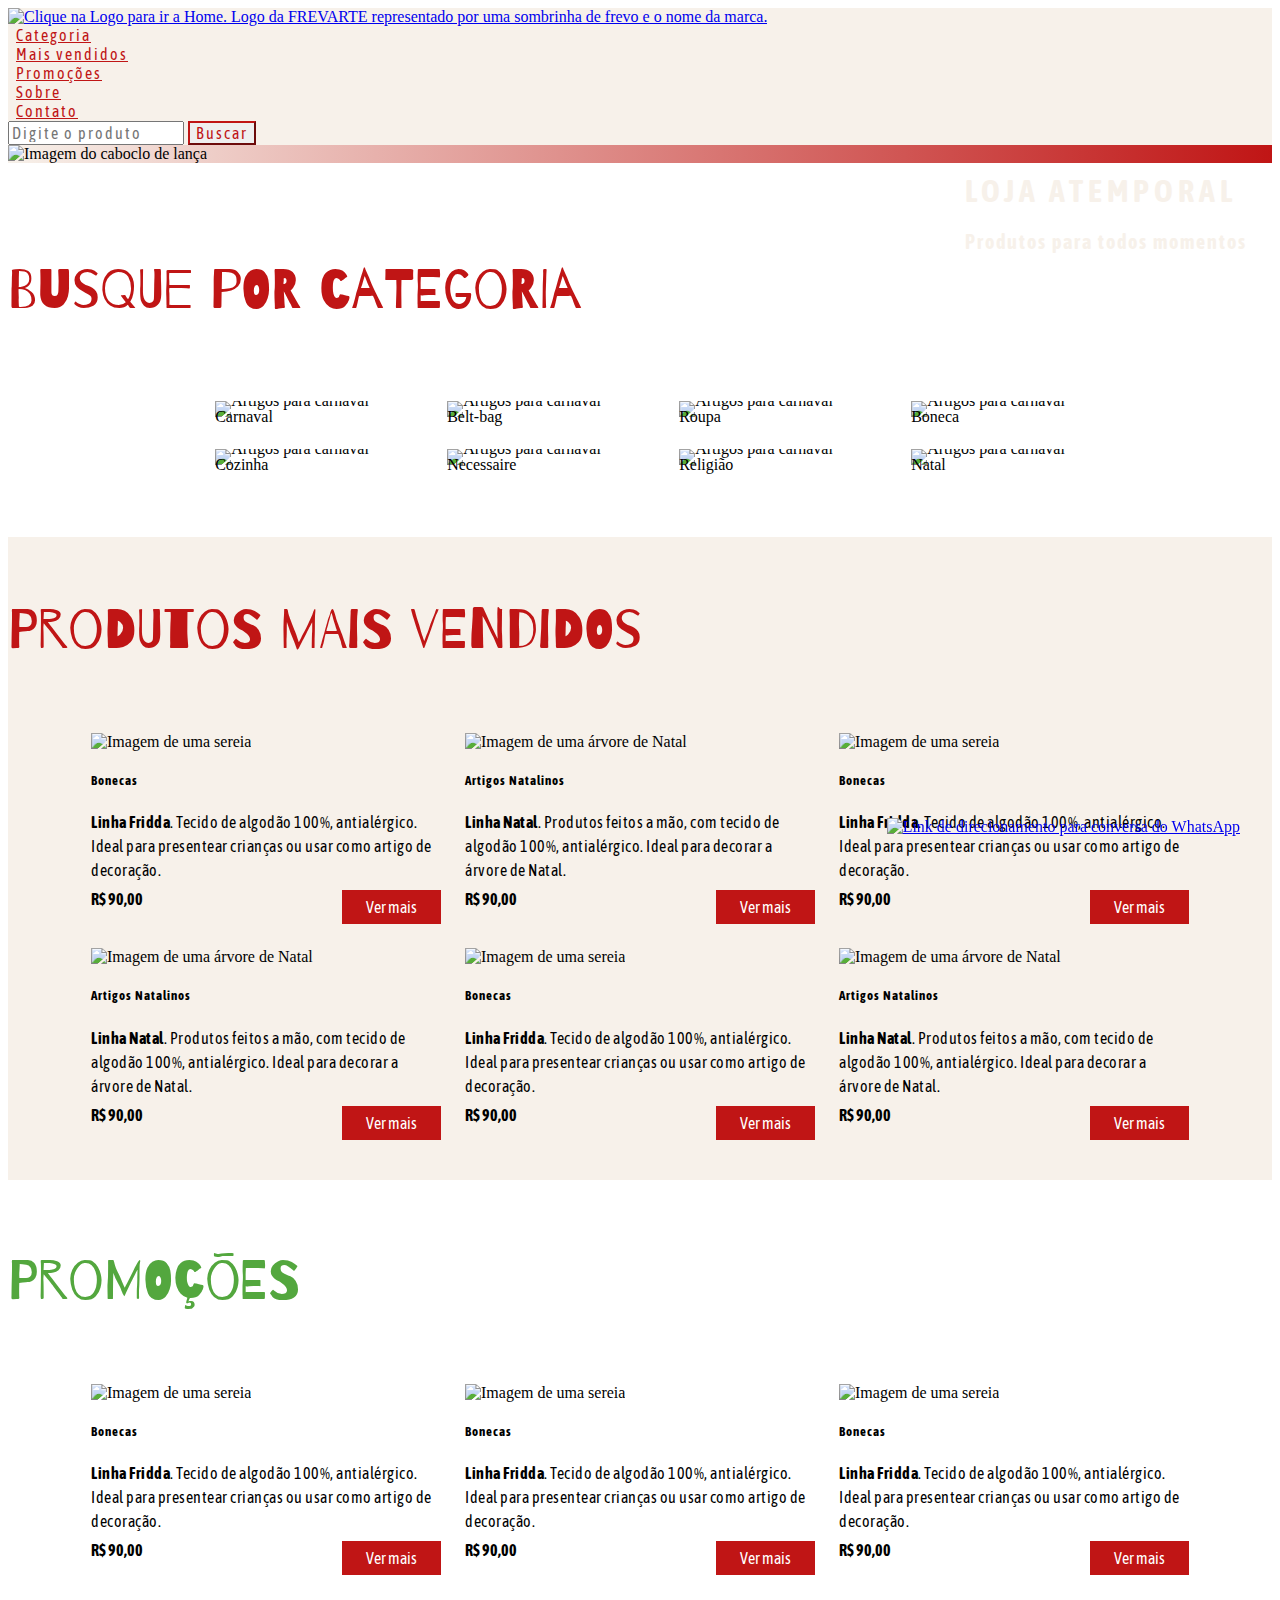
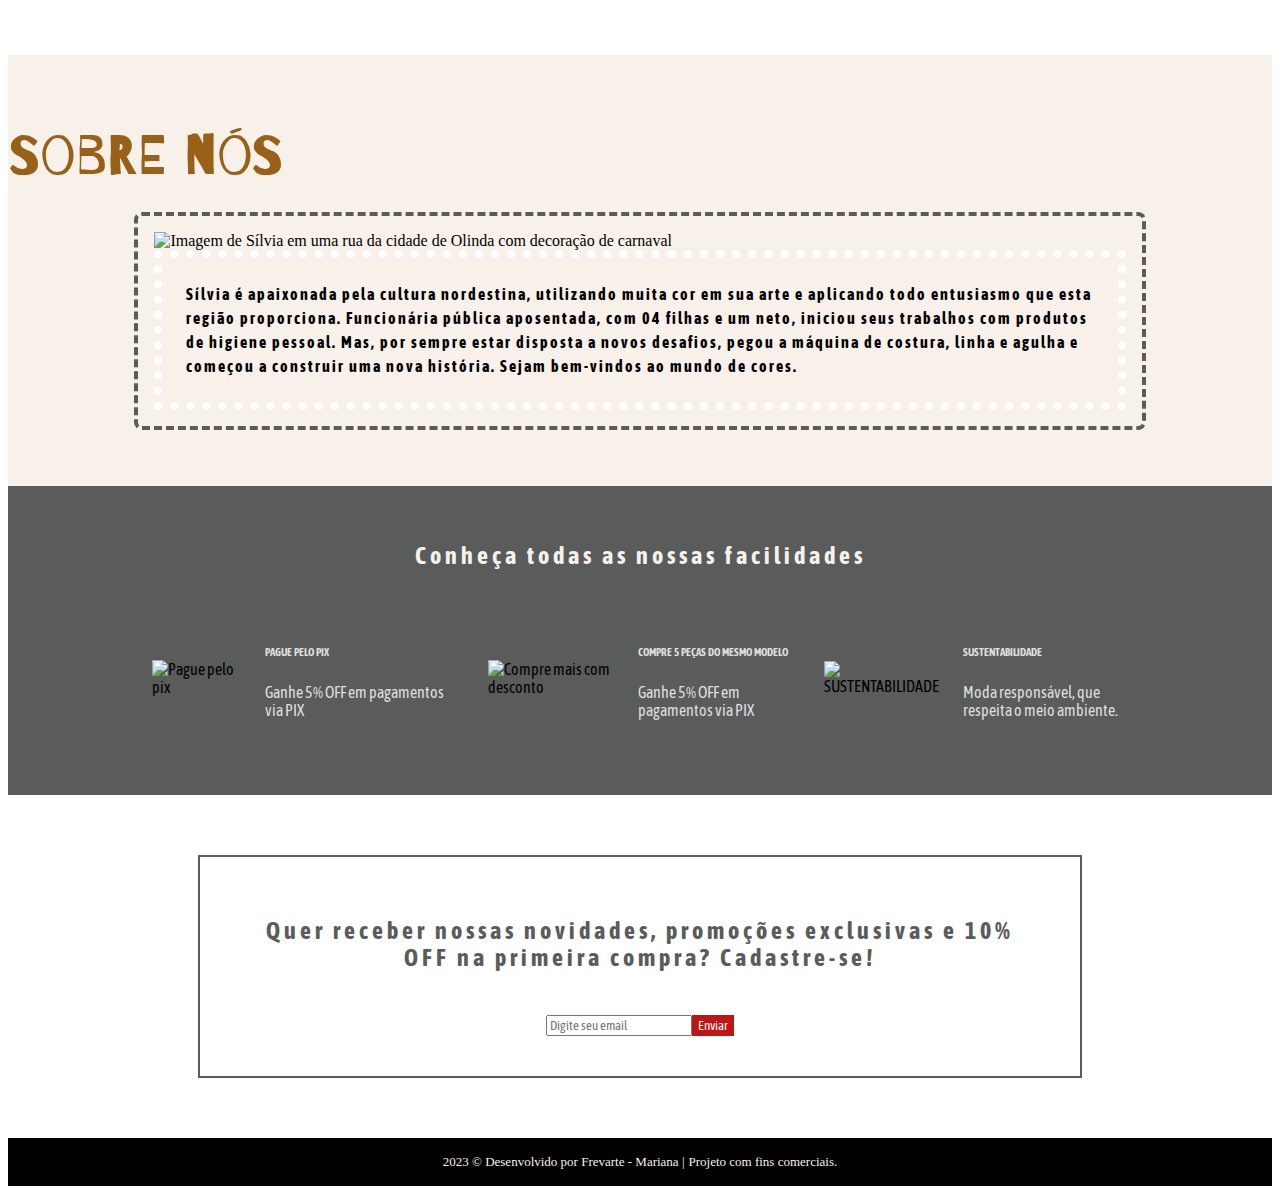
==== index.html @ 2992f8cc "Coloquei o index.html fora da pasta html" ====
<!DOCTYPE html>
<html lang="pt-br">

<head>
    <meta charset="UTF-8">
    <meta http-equiv="X-UA-Compatible" content="IE=edge">
    <meta name="viewport" content="width=device-width, initial-scale=1.0">

    <title>FREVARTE</title>
    <link href="https://cdn.jsdelivr.net/npm/bootstrap@5.3.2/dist/css/bootstrap.min.css" rel="stylesheet"
        integrity="sha384-T3c6CoIi6uLrA9TneNEoa7RxnatzjcDSCmG1MXxSR1GAsXEV/Dwwykc2MPK8M2HN" crossorigin="anonymous">
    <link rel="preconnect" href="https://fonts.googleapis.com">
    <link rel="preconnect" href="https://fonts.gstatic.com" crossorigin>
    <link
        href="https://fonts.googleapis.com/css2?family=Asap+Condensed&family=Barrio&family=Bigshot+One&family=Inter:wght@400;500;700&display=swap"
        rel="stylesheet">

    <link rel="stylesheet" href="/style/style.css">
    <link rel="stylesheet" href="/style/contact.css">
    <link rel="stylesheet" href="/style/carousel.css">
    <link rel="stylesheet" href="/style/header.css">
    <link rel="stylesheet" href="/style/variable.css">
    <link rel="stylesheet" href="/style/banner.css">
    <link rel="stylesheet" href="/style/category.css">
    <link rel="stylesheet" href="/style/bestSellers.css">
    <link rel="stylesheet" href="/style/promotion.css">
    <link rel="stylesheet" href="/style/about.css">
    <link rel="stylesheet" href="/style/facilites.css">
    <link rel="stylesheet" href="/style/news.css">
    <link rel="stylesheet" href="/style/footer.css">
    <link rel="stylesheet" href="/style/responsive.css">
</head>

<body>

    <header class="header" id="header-home">
        <nav class="navbar navbar-expand-lg">
            <div class="container-fluid">
                <a class="navbar-brand" href="index.html"><img class="header-logo"
                        src="https://res.cloudinary.com/dnf8oncde/image/upload/v1696682368/frevarte/logo/Logo_xnc7el.png"
                        alt="Clique na Logo para ir a Home. Logo da FREVARTE representado por uma sombrinha de frevo e o nome da marca."></a>
                <!-- home desktop -->
                <div class="collapse navbar-collapse" id="navbarNav">
                    <ul class="navbar-nav list-margin">
                        <li class="nav-item">
                            <a class="nav-link" href="#categories">Categoria</a>
                        </li>
                        <li class="nav-item">
                            <a class="nav-link" href="#bestSeller">Mais vendidos</a>
                        </li>
                        <li class="nav-item">
                            <a class="nav-link" href="#promotions">Promoções</a>
                        </li>
                        <li class="nav-item">
                            <a class="nav-link" href="#about">Sobre</a>
                        </li>
                        <li class="nav-item">
                            <a class="nav-link" href="https://wa.me/5581996949164">Contato</a>
                        </li>
                    </ul>
                </div>
            </div>
            <form class="d-flex justify-content-center search-mobile" id="form-search__header" role="search">
                <input class="form-control me-2 button-header" type="search" placeholder="Digite o produto"
                    aria-label="Search">
                <button class="btn btn-outline-success button-header" type="submit">Buscar</button>
            </form>

        </nav>
    </header>

    <!-- home mobile -->
    <header class="header-mobile">
        <div class="container-mobile">
            <a class="navbar-brand" href="index.html">
                <img class="header-logo"
                    src="https://res.cloudinary.com/dnf8oncde/image/upload/v1696682368/frevarte/logo/Logo_xnc7el.png"
                    alt="Clique na Logo para ir a Home. Logo da FREVARTE representado por uma sombrinha de frevo e o nome da marca.">
            </a>

            <!-- <input type="checkbox" id="image-menu" alt="Menu"> -->

            <img class="menu-hamburguer__open"
                src="https://res.cloudinary.com/dnf8oncde/image/upload/v1696876041/frevarte/vector/menu_ttfumo.png"
                alt="" for="image-menu">
        </div>
        <div class="container-menu" style="display:block;">

            <img class="menu-hamburguer__close"
                src="https://res.cloudinary.com/dnf8oncde/image/upload/v1696876040/frevarte/vector/fechar_q6ngdd.svg"
                alt="" for="image-close">
            <div>
                <ul class="list-menu__hamburguer">

                    <li class="nav-item lista-menu__item line">
                        <a class="nav-link color-home link-light link-menu" href="index.html">Início</a>
                    </li>

                    <li class="nav-item lista-menu__item line">
                        <a class="nav-link link-light link-menu" href="#categories">Categoria</a>
                    </li>

                    <li class="nav-item lista-menu__item line">
                        <a class="nav-link link-light link-menu" aria-current="page" href="#bestSeller">Mais
                            vendidos</a>
                    </li>

                    <li class="nav-item lista-menu__item line">
                        <a class="nav-link link-light link-menu" aria-current="page" href="#promotions">Promoções</a>
                    </li>

                    <li class="nav-item lista-menu__item">
                        <a class="nav-link link-light link-menu" aria-current="page"
                            href="https://wa.me/5581996949164">Contato</a>
                    </li>
                </ul>
            </div>
        </div>
        <form class="d-flex justify-content-center search-mobile" id="form-search__header-mobile" role="search">
            <input class="form-control me-2 button-header" type="search" placeholder="Digite o produto"
                aria-label="Search">
            <button class="btn btn-outline-success button-header" type="submit">Buscar</button>
        </form>
    </header>

    <!-- <div class="container-menu">
                    <input type="checkbox" id="menu" class="container__button">
                    <label for="menu">
                        <span class="container-menu__hamburguer">
                            <img class="open-menu"
                                src="https://res.cloudinary.com/dnf8oncde/image/upload/v1696876041/frevarte/vector/menu_ttfumo.png"
                                alt="Abrir Menu">
                            <button type="button" class="btn-close" aria-label="Close"></button>
                        </span>
                    </label>
                    <ul class="lista-menu__hamburguer">
                        <label for="menu" class="link-menu">
                            <span>
                                <img class="open-menu"
                                    src="https://res.cloudinary.com/dnf8oncde/image/upload/v1696876040/frevarte/vector/fechar_q6ngdd.svg"
                                    alt="Abrir Menu">
                                <button type="button" class="btn-close" aria-label="Close"></button>
                            </span>
                        </label>
                        <li class="nav-item lista-menu__item line">
                            <a class="nav-link color-home link-light link-menu" href="index.html">Início</a>
                        </li>

                        <li class="nav-item lista-menu__item line">
                            <a class="nav-link link-light link-menu" href="#categories">Categoria</a>
                        </li>

                        <li class="nav-item lista-menu__item line">
                            <a class="nav-link link-light link-menu" aria-current="page" href="#bestSeller">Mais
                                vendidos</a>
                        </li>

                        <li class="nav-item lista-menu__item line">
                            <a class="nav-link link-light link-menu" aria-current="page"
                                href="#promotions">Promoções</a>
                        </li>

                        <li class="nav-item lista-menu__item">
                            <a class="nav-link link-light link-menu" aria-current="page"
                                href="https://wa.me/5581996949164">Contato</a>
                        </li>
                    </ul>
                </div> -->
    </div>


    </header>
    <div class="banner">
        <img class="banner-img"
            src="https://res.cloudinary.com/dnf8oncde/image/upload/v1696681884/frevarte/banner/banner2_dslrrc.png"
            alt="Imagem do caboclo de lança">
        <div class="banner-text text-sm-end">
            <h1 class="banner-title">Loja atemporal</h1>
            <h2 class="banner-subtitle">Produtos para todos momentos</h2>
        </div>
    </div>
    <div class="banner-mobile">
        <img class="banner-mobile__img"
            src="https://res.cloudinary.com/dnf8oncde/image/upload/v1696897344/frevarte/banner/banner-mobile_ghxgyl.png"
            alt="Imagem do caboclo de lança">
        <div class="banner-text-mobile text-center">
            <h1 class="banner-title">Loja atemporal</h1>
            <h2 class="banner-subtitle">Produtos para todos momentos</h2>
        </div>
    </div>

    <main>
        <section class="contact">
            <a class="contact-whatsapp" href="https://wa.me/5581996949164"><img
                    src="https://res.cloudinary.com/dnf8oncde/image/upload/v1696682442/frevarte/vector/icons8-whatsapp_vhbrhy.svg"
                    alt="Link de direcionamento para conversa do WhatsApp"></a>
        </section>
        <section class="category" id="categories">
            <h2 class="text-center category-title">Busque por categoria</h2>

            <section class="category-array">
                <div class="card category-array__card border rounded-2">
                    <img class="card-img-top" alt="Artigos para carnaval">
                    <div class="card-body bg-card">
                        <p class=" text-center text-p text-light">Carnaval</p>
                    </div>
                </div>
                <div class="card category-array__card border rounded-2">
                    <img class="card-img-top" alt="Pochete ou belt-bag">
                    <div class="card-body bg-card">
                        <p class=" text-center text-p text-light">Belt-bag</p>
                    </div>
                </div>
                <div class="card category-array__card border rounded-2">
                    <img class="card-img-top" alt="Roupas">
                    <div class="card-body bg-card">
                        <p class=" text-center text-p text-light">Roupa</p>
                    </div>
                </div>

                <div class="card category-array__card border rounded-2">
                    <img class="card-img-top" alt="Boneca">
                    <div class="card-body bg-card">
                        <p class=" text-center text-p text-light">Boneca</p>
                    </div>
                </div>

                <div class="card category-array__card border rounded-2">
                    <img class="card-img-top" alt="Pano de copa">
                    <div class="card-body bg-card">
                        <p class=" text-center text-p text-light">Cozinha</p>
                    </div>
                </div>

                <div class="card category-array__card border rounded-2">
                    <img class="card-img-top" alt="Necessaire">
                    <div class="card-body bg-card">
                        <p class=" text-center text-p text-light">Necessaire</p>
                    </div>
                </div>
                <div class="card category-array__card border rounded-2">
                    <img class="card-img-top" alt="Divino espírito Santo">
                    <div class="card-body bg-card">
                        <p class=" text-center text-p text-light">Religião</p>
                    </div>
                </div>

                <div class="card category-array__card border rounded-2">
                    <img class="card-img-top" alt="Guirlanda">
                    <div class="card-body bg-card">
                        <p class=" text-center text-p text-light">Natal</p>
                    </div>
            </section>
        </section>

        <section class="bestSellers" id="bestSeller">
            <h2 class="text-center m-xl-5 bestSellers-title">Produtos mais vendidos</h2>
            <div class="bestSellers-products">
                <div class="card bestSellers-products__card">
                    <img src="https://res.cloudinary.com/dnf8oncde/image/upload/v1696681943/frevarte/best-sellers/santa_kjcf6g.png"
                        class="card-img-top card-img__products" alt="Imagem de uma sereia">
                    <div class="card-body">
                        <h5 class="card-title">Bonecas</h5>
                        <p class="card-text"><b>Linha Fridda</b>. Tecido de algodão 100%, antialérgico. Ideal para
                            presentear
                            crianças ou usar como artigo de decoração.</p>
                        <div class="card-link-best">
                            <p class="price">R$ 90,00</p>
                            <a data-bs-toggle="modal" data-bs-target="#modal-camiseta" href="#" class="card-link">Ver
                                mais</a>
                        </div>
                    </div>
                </div>
                <div class="card bestSellers-products__card">
                    <img src="https://res.cloudinary.com/dnf8oncde/image/upload/v1696681942/frevarte/best-sellers/fridda12_b5nyjr.png"
                        class="card-img-top card-img__products" alt="Imagem de uma árvore de Natal">
                    <div class="card-body">
                        <h5 class="card-title">Artigos Natalinos</h5>
                        <p class="card-text"><b>Linha Natal</b>. Produtos feitos a mão, com tecido de algodão 100%,
                            antialérgico. Ideal para
                            decorar a árvore de Natal.</p>
                        <div class="card-link-best">
                            <p class="price">R$ 90,00</p>
                            <a data-bs-toggle="modal" data-bs-target="#modal-camiseta" href="#" class="card-link">Ver
                                mais</a>
                        </div>

                    </div>
                </div>

                <div class="card bestSellers-products__card">
                    <img src="https://res.cloudinary.com/dnf8oncde/image/upload/v1696681943/frevarte/best-sellers/santa_kjcf6g.png"
                        class="card-img-top card-img__products" alt="Imagem de uma sereia">
                    <div class="card-body">
                        <h5 class="card-title">Bonecas</h5>
                        <p class="card-text"><b>Linha Fridda</b>. Tecido de algodão 100%, antialérgico. Ideal para
                            presentear
                            crianças ou usar como artigo de decoração.</p>
                        <div class="card-link-best">
                            <p class="price">R$ 90,00</p>
                            <a data-bs-toggle="modal" data-bs-target="#modal-camiseta" href="#" class="card-link">Ver
                                mais</a>
                        </div>
                    </div>
                </div>
                <div class="card bestSellers-products__card">
                    <img src="https://res.cloudinary.com/dnf8oncde/image/upload/v1696681942/frevarte/best-sellers/fridda12_b5nyjr.png"
                        class="card-img-top card-img__products" alt="Imagem de uma árvore de Natal">
                    <div class="card-body">
                        <h5 class="card-title">Artigos Natalinos</h5>
                        <p class="card-text"><b>Linha Natal</b>. Produtos feitos a mão, com tecido de algodão 100%,
                            antialérgico. Ideal para
                            decorar a árvore de Natal.</p>
                        <div class="card-link-best">
                            <p class="price">R$ 90,00</p>
                            <a data-bs-toggle="modal" data-bs-target="#modal-camiseta" href="#" class="card-link">Ver
                                mais</a>
                        </div>

                    </div>
                </div>
                <div class="card bestSellers-products__card">
                    <img src="https://res.cloudinary.com/dnf8oncde/image/upload/v1696681943/frevarte/best-sellers/santa_kjcf6g.png"
                        class="card-img-top card-img__products" alt="Imagem de uma sereia">
                    <div class="card-body">
                        <h5 class="card-title">Bonecas</h5>
                        <p class="card-text"><b>Linha Fridda</b>. Tecido de algodão 100%, antialérgico. Ideal para
                            presentear
                            crianças ou usar como artigo de decoração.</p>
                        <div class="card-link-best">
                            <p class="price">R$ 90,00</p>
                            <a data-bs-toggle="modal" data-bs-target="#modal-camiseta" href="#" class="card-link">Ver
                                mais</a>
                        </div>
                    </div>
                </div>
                <div class="card bestSellers-products__card">
                    <img src="https://res.cloudinary.com/dnf8oncde/image/upload/v1696681942/frevarte/best-sellers/fridda12_b5nyjr.png"
                        class="card-img-top card-img__products" alt="Imagem de uma árvore de Natal">
                    <div class="card-body">
                        <h5 class="card-title">Artigos Natalinos</h5>
                        <p class="card-text"><b>Linha Natal</b>. Produtos feitos a mão, com tecido de algodão 100%,
                            antialérgico. Ideal para
                            decorar a árvore de Natal.</p>
                        <div class="card-link-best">
                            <p class="price">R$ 90,00</p>
                            <a data-bs-toggle="modal" data-bs-target="#modal-camiseta" href="#" class="card-link">Ver
                                mais</a>
                        </div>

                    </div>
                </div>
            </div>
        </section>

        <section class="promotion" id="promotions">
            <h2 class="text-center m-xl-5 promotion-title">Promoções</h2>
            <div class="promotion-products">
                <div class="card promotion-products__card">
                    <img src="https://res.cloudinary.com/dnf8oncde/image/upload/v1696681942/frevarte/best-sellers/fridda12_b5nyjr.png"
                        class="card-img-top card-img__promotion" alt="Imagem de uma sereia">
                    <div class="card-body">
                        <h5 class="card-title">Bonecas</h5>
                        <p class="card-text"><b>Linha Fridda</b>. Tecido de algodão 100%, antialérgico. Ideal para
                            presentear
                            crianças ou usar como artigo de decoração.</p>
                        <div class="card-link-best">
                            <p class="price">R$ 90,00</p>
                            <a data-bs-toggle="modal" data-bs-target="#modal-camiseta" href="#"
                                class="card-link card-link-promotions">Ver
                                mais</a>
                        </div>
                    </div>
                </div>
                <div class="card promotion-products__card">
                    <img src="https://res.cloudinary.com/dnf8oncde/image/upload/v1696681943/frevarte/best-sellers/santa_kjcf6g.png"
                        class="card-img-top card-img__promotion" alt="Imagem de uma sereia">
                    <div class="card-body">
                        <h5 class="card-title">Bonecas</h5>
                        <p class="card-text"><b>Linha Fridda</b>. Tecido de algodão 100%, antialérgico. Ideal para
                            presentear
                            crianças ou usar como artigo de decoração.</p>
                        <div class="card-link-best">
                            <p class="price">R$ 90,00</p>
                            <a data-bs-toggle="modal" data-bs-target="#modal-camiseta" href="#" class="card-link">Ver
                                mais</a>
                        </div>
                    </div>
                </div>

                <div class="card promotion-products__card">
                    <img src="https://res.cloudinary.com/dnf8oncde/image/upload/v1696681942/frevarte/best-sellers/fridda12_b5nyjr.png"
                        class="card-img-top card-img__promotion" alt="Imagem de uma sereia">
                    <div class="card-body">
                        <h5 class="card-title">Bonecas</h5>
                        <p class="card-text"><b>Linha Fridda</b>. Tecido de algodão 100%, antialérgico. Ideal para
                            presentear
                            crianças ou usar como artigo de decoração.</p>
                        <div class="card-link-best">
                            <p class="price">R$ 90,00</p>
                            <a data-bs-toggle="modal" data-bs-target="#modal-camiseta" href="#" class="card-link">Ver
                                mais</a>
                        </div>
                    </div>
                </div>
            </div>
        </section>

        <section class="abouts" id="about">
            <h2 class="text-center m-xl-5 abouts-title">Sobre nós</h2>
            <div class="abouts-description row ">
                <img class="col-sm-6 abouts-description__img"
                    src="https://res.cloudinary.com/dnf8oncde/image/upload/v1696681686/frevarte/about/Post_instagram_festa_s%C3%A3o_jo%C3%A3o_moderno_texturizado_amarelo_preto_bhgixv.png"
                    alt="Imagem de Sílvia em uma rua da cidade de Olinda com decoração de carnaval">
                <div class="col-sm-6 d-flex flex-column justify-content-center">
                    <h3 class=" abouts-description__text col-8 col-sm-6">
                        Sílvia é apaixonada pela cultura nordestina, utilizando muita cor em sua arte e aplicando
                        todo
                        entusiasmo que esta região proporciona. Funcionária pública aposentada, com 04 filhas e um
                        neto,
                        iniciou seus trabalhos com produtos de higiene pessoal. Mas, por sempre estar disposta a
                        novos
                        desafios,
                        pegou a máquina de costura, linha e agulha e começou a construir uma nova história. Sejam
                        bem-vindos
                        ao mundo de cores.
                    </h3>
                </div>
            </div>
        </section>

        <section class="facilities">
            <h2>Conheça todas as nossas facilidades</h2>
            <div class="facilities-list">
                <div class="facilities-list_item">
                    <img class="list__item-img"
                        src="https://res.cloudinary.com/dnf8oncde/image/upload/v1696682440/frevarte/vector/icons8-pix-50_ynzqdd.png"
                        alt="Pague pelo pix">
                    <div>
                        <h6 class="facilities-title">PAGUE PELO PIX</h6>
                        <p class="facilities-text">Ganhe 5% OFF em pagamentos via PIX</p>
                    </div>
                </div>

                <div class="facilities-list_item">
                    <img class="list__item-img"
                        src="https://res.cloudinary.com/dnf8oncde/image/upload/v1696682439/frevarte/vector/icons8-desconto-50_j12hhz.png"
                        alt="Compre mais com desconto">
                    <div>
                        <h6 class="facilities-title">COMPRE 5 PEÇAS DO MESMO MODELO</h6>
                        <p class="facilities-text">Ganhe 5% OFF em pagamentos via PIX</p>
                    </div>
                </div>

                <div class="facilities-list_item">
                    <img class="list__item-img"
                        src="https://res.cloudinary.com/dnf8oncde/image/upload/v1696682441/frevarte/vector/icons8-sinal-de-reciclagem-50_ymo45i.png"
                        alt="SUSTENTABILIDADE">
                    <div class="sustent-mobile">
                        <h6 class="facilities-title">SUSTENTABILIDADE</h6>
                        <p class="facilities-text">Moda responsável, que respeita o meio ambiente.</p>
                    </div>
                </div>
            </div>
        </section>

        <section class="news">
            <div class="news-div">
                <h2 class="news-title">Quer receber nossas novidades, promoções exclusivas e 10% OFF na
                    primeira
                    compra?
                    Cadastre-se!</h2>
                <div class="news-email">
                    <input type="email" class="form-control" id="colFormLabelSm" placeholder="Digite seu email">
                    <button type="submit" class="btn-email btn btn-primary">Enviar</button>
                </div>
            </div>
        </section>
    </main>


    <footer class="footer">
        <p class="text-footer">2023 © Desenvolvido por Frevarte - Mariana |
        </p>
        <p class="text-footer">Projeto com fins comerciais.</p>
    </footer>

    </footer>
    <script>
        const searchSection = document.querySelector('.category-array');

        fetch('../database/categories.json')
            .then(response => response.json())
            .then(data => {
                let searchSectionContent = '';

                data.forEach(item => {
                    searchSectionContent += `<div class="card category-array__card border rounded-2">
                        <img src="${item.cover}" class="card-img-top" alt="Artigos para carnaval">
                        <div class="card-body bg-card">
                            <p class=" text-center text-p text-light">${item.name}</p>
                        </div>
                    </div>`;
                });

                searchSection.innerHTML = searchSectionContent;

            });

        // const searchSection = document.querySelector('.category-array');

        // fetch('../database/categories.json')
        //     .then(response => response.json())
        //     .then(data => {
        //         let searchSectionContent = '';

        //         data.forEach(item => {
        //             searchSectionContent += `<div class="card category-array__card border rounded-2">
        //         <img src="${item.cover}" class="card-img-top" alt="Artigos para carnaval">
        //         <div class="card-body bg-card">
        //             <p class=" text-center text-p text-light">${item.name}</p>
        //         </div>
        //     </div>`;
        //         });

        //         searchSection.innerHTML = searchSectionContent;

        //     });
    </script>
    <script defer>
        const menuOpen = document.querySelector('.menu-hamburguer__open');
        const menuClose = document.querySelector('.menu-hamburguer__close');

        const menuContainer = document.querySelector('.container-menu');

        menuOpen.addEventListener('click', () => {
            menuOpen.classList.toggle('d-none');
            menuContainer.classList.toggle('soft-block');
        });

        menuClose.addEventListener('click', () => {
            menuOpen.classList.toggle('d-none');
            menuContainer.classList.toggle('soft-block');
        });
    </script>

</body>

</html>
---- style/style.css ----
* {
  box-sizing: border-box;
}

ul,
ol {
  margin: 0;
  padding: 0;
}

.soft-block {
  opacity: 1;
}
---- style/contact.css ----
.contact-whatsapp {
  position: fixed;
  right: 40px;
  bottom: 64px;
  z-index: 2;
}
---- style/header.css ----
.header {
  background-color: var(--color-white);
  justify-content: space-around;
}

.header-mobile {
  display: none;
}

.header-logo {
  height: 42px;
}

.list-margin {
  margin: 0 auto;
}

.nav-item {
  padding: 0 8px;
}

.nav-link {
  font-family: var(--font-banner);
  letter-spacing: 2px;
  font-size: 16px;
  color: var(--color-logo);
}

.navbar-nav {
  border: none;
}

.navbar-toggler {
  border: none;
}
.form-control {
  width: 11em;
}

.btn-outline-success {
  color: var(--color-logo);
  border-color: var(--color-logo);
}

.button-header {
  font-family: var(--font-banner);
  letter-spacing: 2px;
  font-size: 16px;
}

.container-menu {
  opacity: 0;
}
---- style/variable.css ----
:root {
  --color-logo: #c01515;
  --bs-btn-active-bg: #c01515;
  --color-white: #f7f1ea;
  --color-orange: #996117;
  --color-green: #53a73e;
  --color-gray: #595c5b;

  --font-title: "Barrio", cursive;
  --font-banner: "Asap Condensed", sans-serif;
}
---- style/banner.css ----
.banner {
  background-image: linear-gradient(
    to right,
    var(--color-white),
    var(--color-logo)
  );
  display: inline-block;
  position: relative;
  width: 100%;
}

.banner-img {
  width: 65%;
}

.banner-text {
  position: absolute;
  top: 30%;
  right: 2%;
  color: var(--color-white);
  font-weight: bold;
  font-family: var(--font-banner);
  letter-spacing: 2px;
}

.banner-title {
  letter-spacing: 5px;
  text-transform: uppercase;
}

.banner-subtitle {
  font-size: 20px;
}

.banner-mobile {
  display: none;
}
---- style/category.css ----
.category {
  padding: 50px 0 40px;
}
.category-title {
  font-size: 56px;
  font-weight: 500;
  font-family: var(--font-title);
  color: var(--color-logo);
}

.category-array {
  display: grid;
  grid-gap: 32px;
  grid-template-columns: repeat(4, 200px);
  justify-content: center;
  justify-items: center;
  padding: 32px;
}

.category-array__card {
  font-size: 16px;
  line-height: 0%;
}

.text-p {
  margin: 0 auto;
}

.bg-card {
  background-color: var(--color-logo);
  width: 100%;
}
---- style/bestSellers.css ----
.bestSellers {
  background-color: var(--color-white);
  padding: 16px 0 40px;
}
.bestSellers-title {
  font-size: 56px;
  font-weight: 500;
  font-family: var(--font-title);
  color: var(--color-logo);
  padding-bottom: 24px;
}

.bestSellers-products {
  max-width: 1400px;
  width: 100%;
  display: flex;
  gap: 24px;
  flex-wrap: wrap;
  margin: 0 auto;
  align-items: center;
  justify-content: center;
}

.bestSellers-products__card {
  width: 350px;
  border-radius: 8px;
  border-top: 0;
  margin: 0 0;
}

.bestSellers-products__card img {
  width: 100%;
  height: 422px;
}

.card-title,
.car-text,
.price {
  font-family: var(--font-banner);
}

.card-text {
  font-size: 16px;
  line-height: 24px;
}

.price-more {
  display: flex;
  justify-content: space-around;
}

.card-title {
  letter-spacing: 1px;
}

.card-text {
  letter-spacing: 0.5px;
}

.card-link {
  text-decoration: none;
  color: white;
  border: 8px solid var(--color-logo);
  background-color: var(--color-logo);
  text-align: center;
  padding: 0 16px;
  margin: 0;
}

.card-link-best {
  display: flex;
  justify-content: space-between;
}
---- style/promotion.css ----
.promotion {
  padding: 24px 0 40px;
  margin-bottom: 40px;
}
.promotion-title {
  font-size: 56px;
  font-weight: 500;
  font-family: var(--font-title);
  color: var(--color-green);

  padding-bottom: 24px;
}

.promotion-products {
  max-width: 10755px;
  width: 100%;
  display: flex;
  gap: 24px;
  flex-wrap: wrap;
  align-items: center;
  justify-content: center;
  margin: 0 auto;
}

.promotion-products__card {
  width: 350px;
  align-items: center;
  margin: 0 0;
}

.promotion-products__card img {
  width: 100%;
  height: 422px;
}

.card-title,
.card-text,
.card-link,
.price {
  font-family: var(--font-banner);
}

.card-title {
  font-weight: 700;
}

.card-text {
  font-size: 16px;
  line-height: 24px;
  margin-bottom: 8px;
}

.price {
  font-weight: bold;
  margin: 0;
}

.card-link {
  text-decoration: none;
  color: white;
  border: 8px solid var(--color-logo);
  background-color: var(--color-logo);
}
---- style/about.css ----
.abouts {
  background-color: var(--color-white);
  padding: 24px 0 56px 0;
}
.abouts-title {
  font-size: 56px;
  font-weight: 500;
  font-family: var(--font-title);
  color: var(--color-orange);
  margin-bottom: 24px;
}

.abouts-description {
  width: 80%;
  margin: 0 auto;
  padding: 16px;
  border: 4px dashed var(--color-gray);
  border-radius: 8px;
}

.abouts-description__text {
  border: 8px dotted white;
  font-family: var(--font-banner);
  font-size: 16px;
  padding: 24px;
  letter-spacing: 2px;
  line-height: 24px;
  margin: 0;
  width: 100%;
}
---- style/facilites.css ----
.facilities {
  background-color: var(--color-gray);
  margin: 0;
  padding: 20px;
}

.facilities h2 {
  color: var(--color-white);
  font-family: var(--font-banner);
  letter-spacing: 4px;
  text-align: center;
  padding: 16px 0 32px 0;
}

.facilities-list {
  display: flex;
  justify-content: center;
  gap: 2em;
  padding-bottom: 2.5em;
  margin: 0 auto;
  font-family: var(--font-banner);
}

.facilities-list_item {
  display: flex;
  width: 19em;
  align-items: center;
  gap: 1.5em;
}

.facilities-title,
.facilities-text {
  color: #dedede;
}
---- style/news.css ----
.news {
  padding: 2.5em 0;
  gap: 1em;
  margin: 20px 0;
}

.news-div {
  display: flex;
  width: 70%;
  padding: 2.5em;
  align-items: center;
  flex-wrap: wrap;
  border: 2px solid var(--color-gray);
  margin: auto;
  gap: 1.5em;
}

.news-title {
  color: var(--color-gray);
  text-align: center;
  font-size: 24px;
  font-family: var(--font-banner);
  letter-spacing: 4px;
}

.news-email {
  width: 100%;
  display: flex;
  margin: 0 auto;
  justify-content: center;
}

.btn-email {
  color: white;
  border: none;
  border-radius: 0;
  background-color: var(--color-logo);
  font-family: var(--font-banner);
}

.form-control {
  font-family: var(--font-banner);
}
---- style/footer.css ----
.footer {
  background-color: black;
  background-color: black;
  color: var(--color-white);
  padding: 1em 0;
  display: flex;
  justify-content: center;
}

.text-footer {
  margin: 0 2px;
  font-size: 13px;
}
---- style/responsive.css ----
@media screen and (max-width: 1000px) {
  .header {
    display: none;
  }

  .header-mobile {
    display: block;
    background-color: var(--color-white);
  }

  .container-mobile {
    background-color: var(--color-white);
    display: flex;
    justify-content: space-between;
    padding: 16px;
  }

  .container-menu {
    position: absolute;
    background-color: var(--color-gray);
    padding: 16px 10px 10px;
    top: 0;
    right: 0;
    z-index: 2;
    transition: all 300ms ease-in-out;
  }

  .container-menu.soft-block {
    opacity: 1;
  }

  .container-menu.soft-block .menu-hamburguer__close,
  .container-menu.d-none .menu-hamburguer__open {
    animation: menuRotate 200ms ease-in-out reverse;
  }

  @keyframes menuRotate {
    from {
      transform: rotate(0deg);
    }
    to {
      transform: rotate(180deg);
    }
  }

  .container-menu .menu-hamburguer__close {
    position: relative;
    float: right;
  }

  .container-menu ul {
    clear: right;
    list-style-type: none;
  }

  .container-menu__hamburguer {
    position: relative;
  }

  .menu-hamburguer {
    display: none;
    position: absolute;
    top: 0;
    right: 0;
    list-style: none;
  }

  .link-menu {
    padding: 8px 0;
  }

  .line {
    border-bottom: 1px solid var(--color-white);
  }

  .search-mobile {
    padding-bottom: 16px;
  }

  /* 

  .container__button:checked ~ .btn-close {
    display: block;
    color: var(--color-white);
  }

  .link-menu {
    font-size: 16px;
  }

  .navbar-mobile {
    flex-wrap: wrap;
  }

  .search-mobile {
    justify-content: center;
    margin: 0 auto;
    padding-bottom: 24px;
  } */

  /* contact */
  .contact-whatsapp {
    right: 8px;
    z-index: 2;
  }

  /* banner */
  .banner {
    display: none;
  }

  .banner-mobile {
    display: inline-block;
    position: relative;
  }

  .banner-mobile__img {
    width: 100%;
  }

  .banner-text-mobile {
    background-image: linear-gradient(
      var(--color-white),
      var(--color-logo),
      var(--color-logo),
      var(--color-logo)
    );
    color: var(--color-white);
    font-family: var(--font-banner);
    padding: 32px;
  }

  /* categories*/
  .category {
    padding-top: 40px;
  }

  .category-title,
  .bestSellers-title,
  .promotion-title,
  .abouts-title {
    font-size: 40px;
  }

  .category-array {
    display: flex;
    gap: 32px;

    flex-wrap: wrap;
    justify-content: center;
    justify-items: center;
    padding: 32px;
  }

  .category-array__card {
    width: 40%;
  }
  .category-array__card img {
    width: 100%;
  }

  .card-text {
    font-size: 14px;
  }

  /* bestSellers */
  .bestSellers {
    padding-top: 32px;
  }

  /* about */
  .abouts-description__text {
    border: none;
    letter-spacing: 1px;
    line-height: 24px;
    margin: 0;
    width: 100%;
    padding-bottom: 16px;
    border: 8px dotted white;
    border-top: none;
  }

  /* facilities */

  .facilities-list {
    display: flex;
    flex-direction: column;
    align-items: center;
  }

  /* news */
  .news {
    margin: 0;
  }

  .news-div {
    width: 70%;
    padding: 24px;
  }

  .news-title {
    font-size: 16px;
  }

  /* footer */
  .footer {
    display: block;
    text-align: center;
  }
}
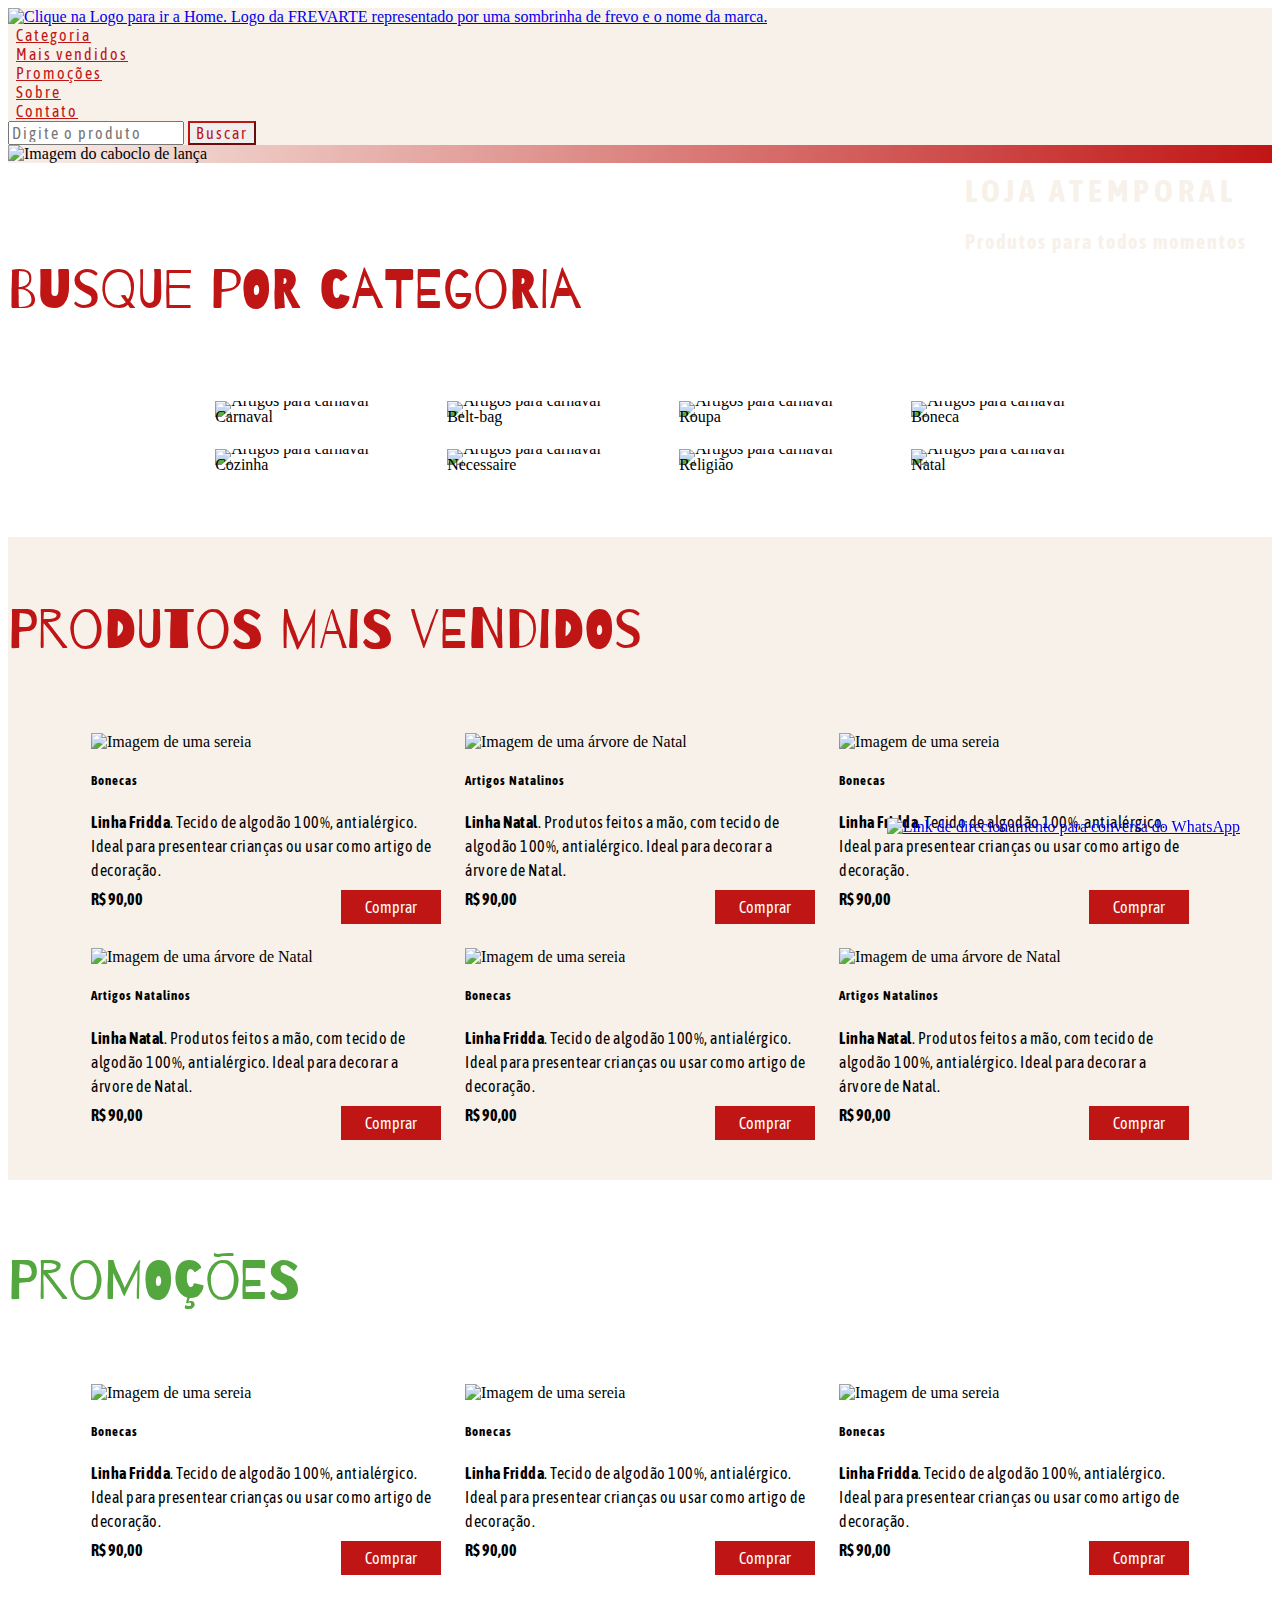
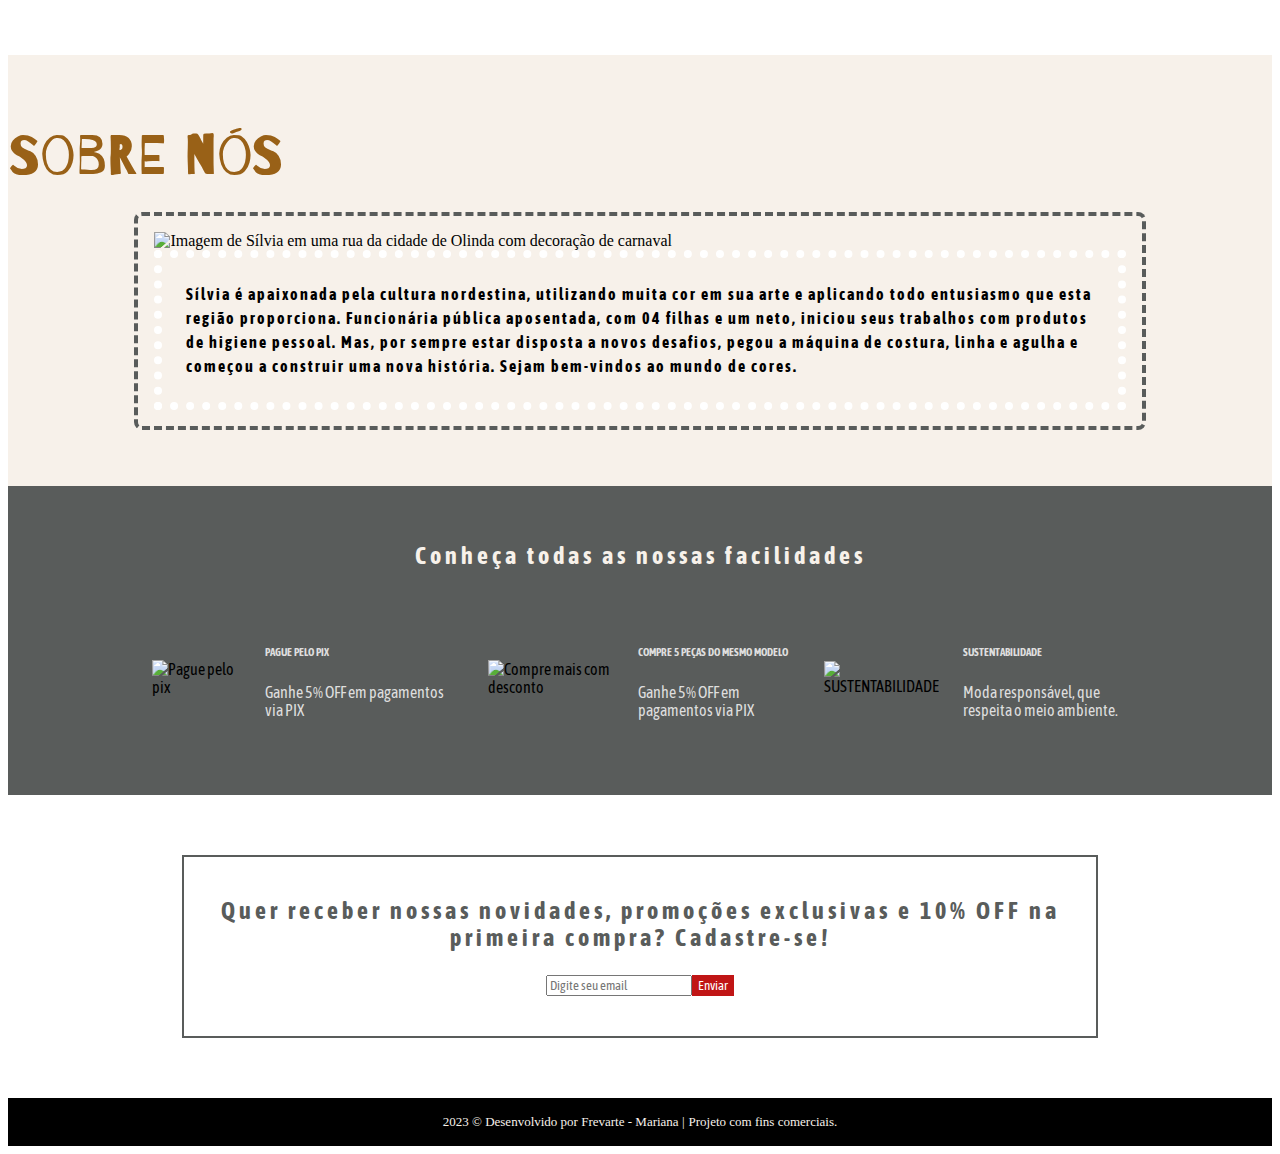
==== commit 0c7402bf: "Alteração do campo email quando width for 440px ou menor" ====
--- a/index.html
+++ b/index.html
@@ -117,9 +117,9 @@
             </div>
         </div>
         <form class="d-flex justify-content-center search-mobile" id="form-search__header-mobile" role="search">
-            <input class="form-control me-2 button-header" type="search" placeholder="Digite o produto"
+            <input class="form-control me-2 button-header__search" type="search" placeholder="Digite o produto"
                 aria-label="Search">
-            <button class="btn btn-outline-success button-header" type="submit">Buscar</button>
+            <button class="btn btn-outline-success button-header__mobile" type="submit">Buscar</button>
         </form>
     </header>
 
@@ -266,8 +266,8 @@
                             crianças ou usar como artigo de decoração.</p>
                         <div class="card-link-best">
                             <p class="price">R$ 90,00</p>
-                            <a data-bs-toggle="modal" data-bs-target="#modal-camiseta" href="#" class="card-link">Ver
-                                mais</a>
+                            <a data-bs-toggle="modal" data-bs-target="#modal-camiseta" href="#"
+                                class="card-link">Comprar</a>
                         </div>
                     </div>
                 </div>
@@ -281,8 +281,8 @@
                             decorar a árvore de Natal.</p>
                         <div class="card-link-best">
                             <p class="price">R$ 90,00</p>
-                            <a data-bs-toggle="modal" data-bs-target="#modal-camiseta" href="#" class="card-link">Ver
-                                mais</a>
+                            <a data-bs-toggle="modal" data-bs-target="#modal-camiseta" href="#"
+                                class="card-link">Comprar</a>
                         </div>
 
                     </div>
@@ -298,8 +298,8 @@
                             crianças ou usar como artigo de decoração.</p>
                         <div class="card-link-best">
                             <p class="price">R$ 90,00</p>
-                            <a data-bs-toggle="modal" data-bs-target="#modal-camiseta" href="#" class="card-link">Ver
-                                mais</a>
+                            <a data-bs-toggle="modal" data-bs-target="#modal-camiseta" href="#"
+                                class="card-link">Comprar</a>
                         </div>
                     </div>
                 </div>
@@ -313,8 +313,8 @@
                             decorar a árvore de Natal.</p>
                         <div class="card-link-best">
                             <p class="price">R$ 90,00</p>
-                            <a data-bs-toggle="modal" data-bs-target="#modal-camiseta" href="#" class="card-link">Ver
-                                mais</a>
+                            <a data-bs-toggle="modal" data-bs-target="#modal-camiseta" href="#"
+                                class="card-link">Comprar</a>
                         </div>
 
                     </div>
@@ -329,8 +329,8 @@
                             crianças ou usar como artigo de decoração.</p>
                         <div class="card-link-best">
                             <p class="price">R$ 90,00</p>
-                            <a data-bs-toggle="modal" data-bs-target="#modal-camiseta" href="#" class="card-link">Ver
-                                mais</a>
+                            <a data-bs-toggle="modal" data-bs-target="#modal-camiseta" href="#"
+                                class="card-link">Comprar</a>
                         </div>
                     </div>
                 </div>
@@ -344,8 +344,8 @@
                             decorar a árvore de Natal.</p>
                         <div class="card-link-best">
                             <p class="price">R$ 90,00</p>
-                            <a data-bs-toggle="modal" data-bs-target="#modal-camiseta" href="#" class="card-link">Ver
-                                mais</a>
+                            <a data-bs-toggle="modal" data-bs-target="#modal-camiseta" href="#"
+                                class="card-link">Comprar</a>
                         </div>
 
                     </div>
@@ -367,8 +367,7 @@
                         <div class="card-link-best">
                             <p class="price">R$ 90,00</p>
                             <a data-bs-toggle="modal" data-bs-target="#modal-camiseta" href="#"
-                                class="card-link card-link-promotions">Ver
-                                mais</a>
+                                class="card-link card-link-promotions">Comprar</a>
                         </div>
                     </div>
                 </div>
@@ -382,8 +381,8 @@
                             crianças ou usar como artigo de decoração.</p>
                         <div class="card-link-best">
                             <p class="price">R$ 90,00</p>
-                            <a data-bs-toggle="modal" data-bs-target="#modal-camiseta" href="#" class="card-link">Ver
-                                mais</a>
+                            <a data-bs-toggle="modal" data-bs-target="#modal-camiseta" href="#"
+                                class="card-link">Comprar</a>
                         </div>
                     </div>
                 </div>
@@ -398,8 +397,8 @@
                             crianças ou usar como artigo de decoração.</p>
                         <div class="card-link-best">
                             <p class="price">R$ 90,00</p>
-                            <a data-bs-toggle="modal" data-bs-target="#modal-camiseta" href="#" class="card-link">Ver
-                                mais</a>
+                            <a data-bs-toggle="modal" data-bs-target="#modal-camiseta" href="#"
+                                class="card-link">Comprar</a>
                         </div>
                     </div>
                 </div>
--- a/style/news.css
+++ b/style/news.css
@@ -1,17 +1,17 @@
 .news {
-  padding: 2.5em 0;
+  padding: 2.5em;
   gap: 1em;
-  margin: 20px 0;
+  margin: 20px;
 }
 
 .news-div {
   display: flex;
-  width: 70%;
-  padding: 2.5em;
+  width: 80%;
+  padding: 2.5em 0;
   align-items: center;
   flex-wrap: wrap;
   border: 2px solid var(--color-gray);
-  margin: auto;
+  margin: 0 auto;
   gap: 1.5em;
 }
 
@@ -21,6 +21,7 @@
   font-size: 24px;
   font-family: var(--font-banner);
   letter-spacing: 4px;
+  margin: 0 auto;
 }
 
 .news-email {
--- a/style/responsive.css
+++ b/style/responsive.css
@@ -17,7 +17,7 @@
 
   .container-menu {
     position: absolute;
-    background-color: var(--color-gray);
+    background-color: var(--color-logo);
     padding: 16px 10px 10px;
     top: 0;
     right: 0;
@@ -74,7 +74,15 @@
   }
 
   .search-mobile {
-    padding-bottom: 16px;
+    padding: 0 16px 16px 16px;
+  }
+
+  .button-header__search {
+    width: 100%;
+  }
+
+  .button-header__mobile {
+    font-family: var(--font-banner);
   }
 
   /* 
@@ -119,12 +127,7 @@
   }
 
   .banner-text-mobile {
-    background-image: linear-gradient(
-      var(--color-white),
-      var(--color-logo),
-      var(--color-logo),
-      var(--color-logo)
-    );
+    background-color: var(--color-logo);
     color: var(--color-white);
     font-family: var(--font-banner);
     padding: 32px;
@@ -139,7 +142,8 @@
   .bestSellers-title,
   .promotion-title,
   .abouts-title {
-    font-size: 40px;
+    font-size: 2.2rem;
+    padding: 16px;
   }
 
   .category-array {
@@ -208,3 +212,9 @@
     text-align: center;
   }
 }
+
+@media screen and (max-width: 440px) {
+  .news-email {
+    flex-wrap: wrap;
+  }
+}
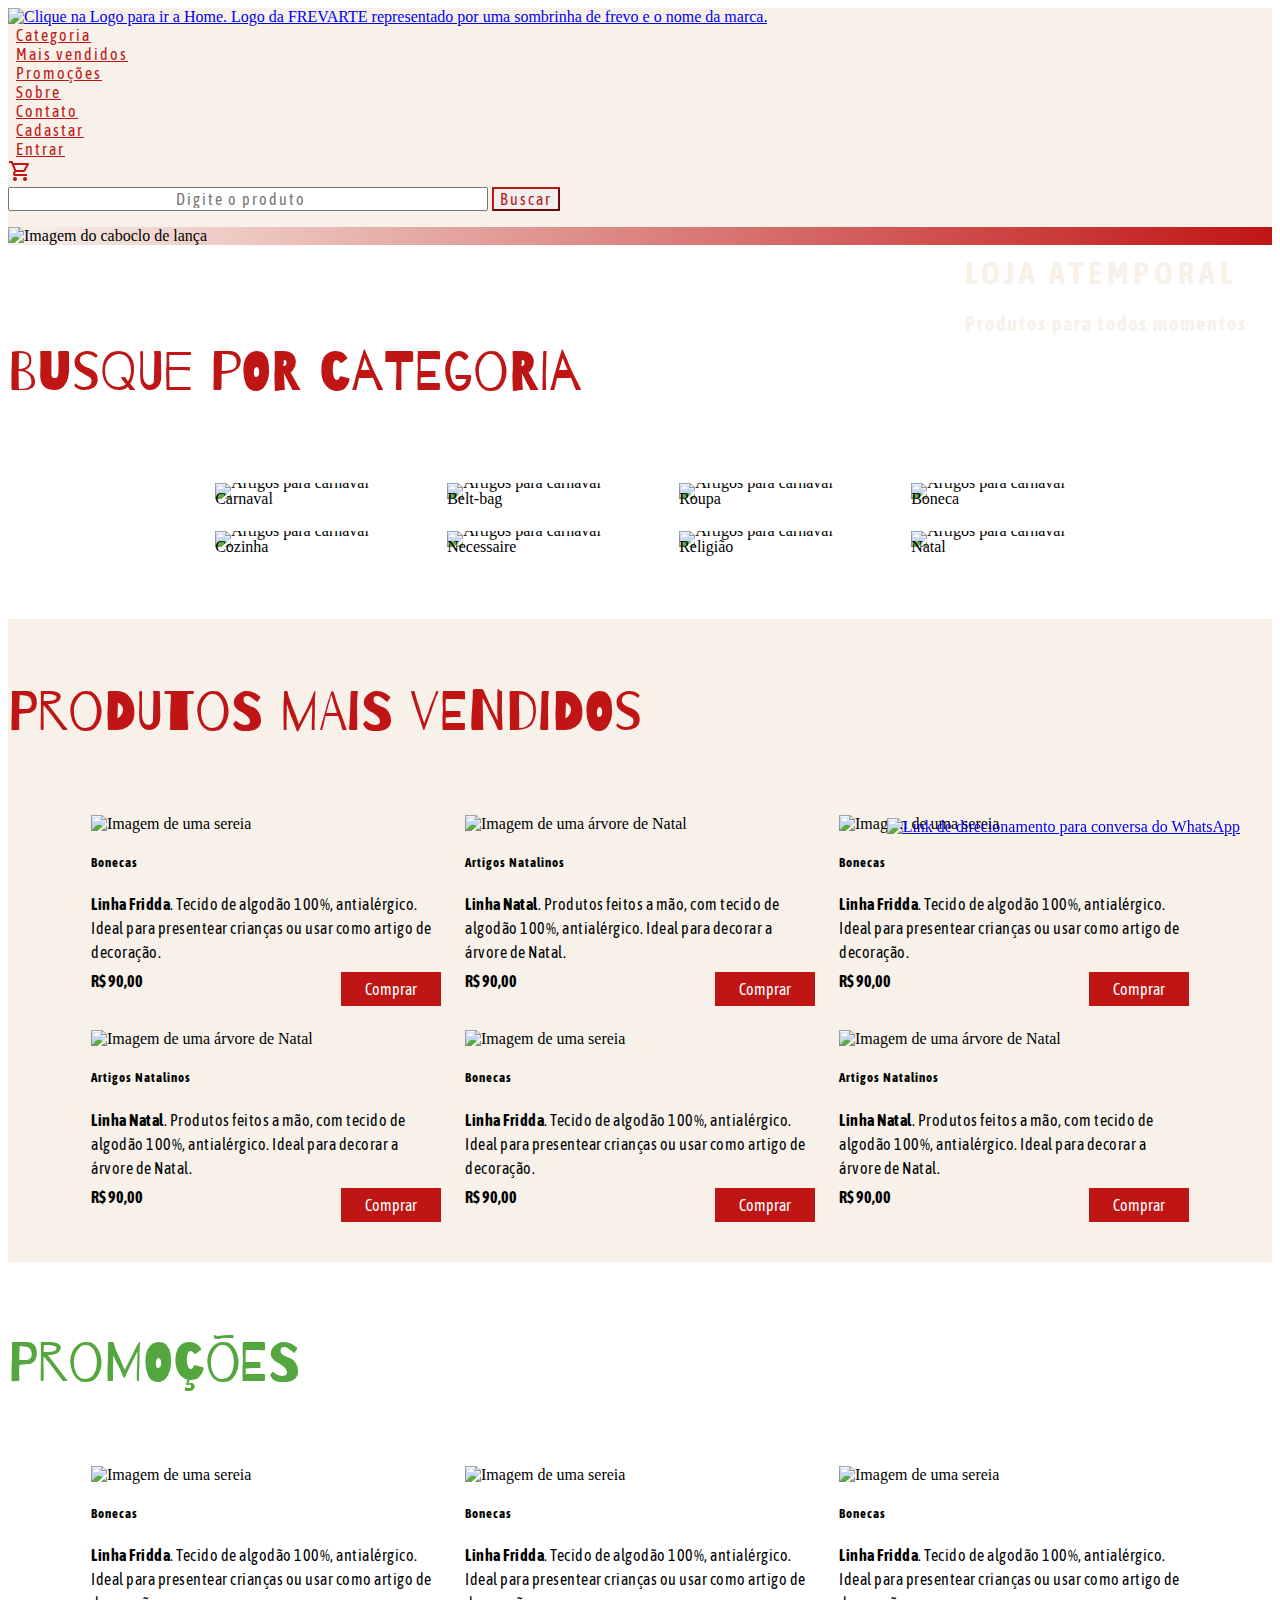
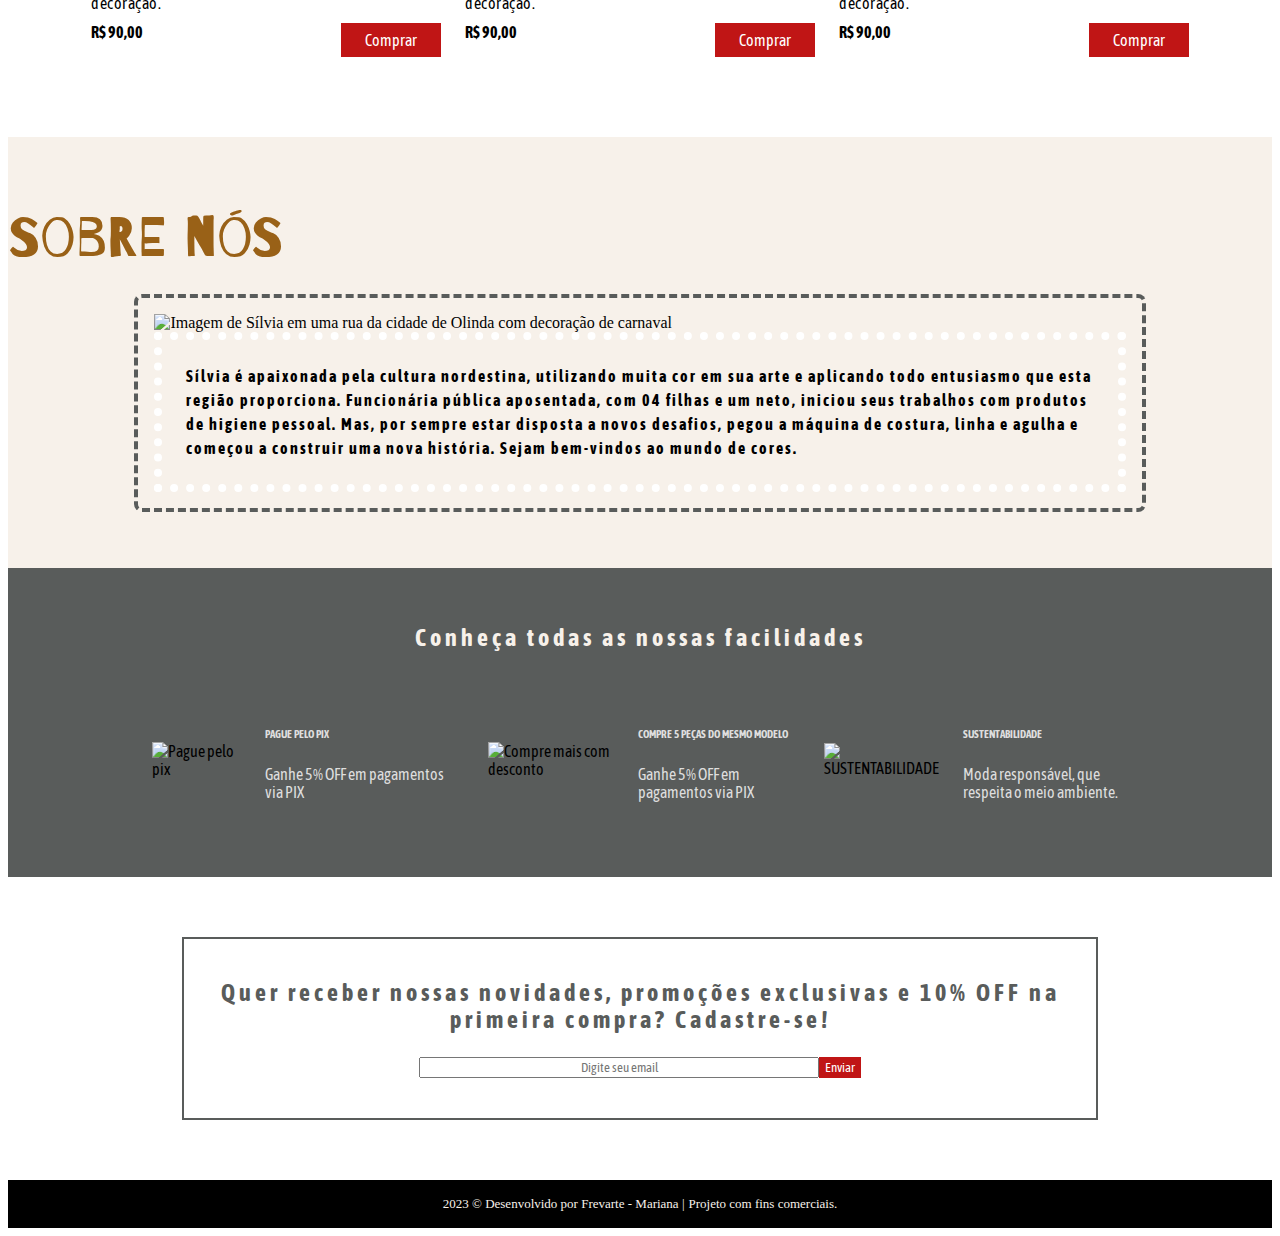
==== commit 625c5efd: "Inclusão do carrinho de compras" ====
--- a/index.html
+++ b/index.html
@@ -60,13 +60,30 @@
                     </ul>
                 </div>
             </div>
+            <div class="register-login collapse navbar-collapse" id="navbarNav">
+                <ul class="navbar-nav list-margin">
+                    <li class="nav-item register">
+                        <a class="nav-link" href="#register-id">Cadastar</a>
+                    </li>
+                    <li class="nav-item login">
+                        <a class="nav-link" href="#longin-id">Entrar</a>
+                    </li>
+                </ul>
+            </div>
+            <div class="shopping-cart">
+                <a href="#cart" class="shopping-cart__class">
+                    <img class="cart-img" src="./assets/vector/icons8-carrinho-de-compras-24.png"
+                        alt="Carrinho de compras">
+                </a>
+            </div>
+        </nav>
+        <div class="search d-flex justify-content-center">
             <form class="d-flex justify-content-center search-mobile" id="form-search__header" role="search">
                 <input class="form-control me-2 button-header" type="search" placeholder="Digite o produto"
                     aria-label="Search">
                 <button class="btn btn-outline-success button-header" type="submit">Buscar</button>
             </form>
-
-        </nav>
+        </div>
     </header>
 
     <!-- home mobile -->
--- a/style/header.css
+++ b/style/header.css
@@ -51,3 +51,17 @@
 .container-menu {
   opacity: 0;
 }
+
+.cart-img {
+  text-align: center;
+  padding-right: 8px;
+}
+
+.search {
+  padding-bottom: 16px;
+}
+
+.form-control {
+  width: 30em;
+  text-align: center;
+}
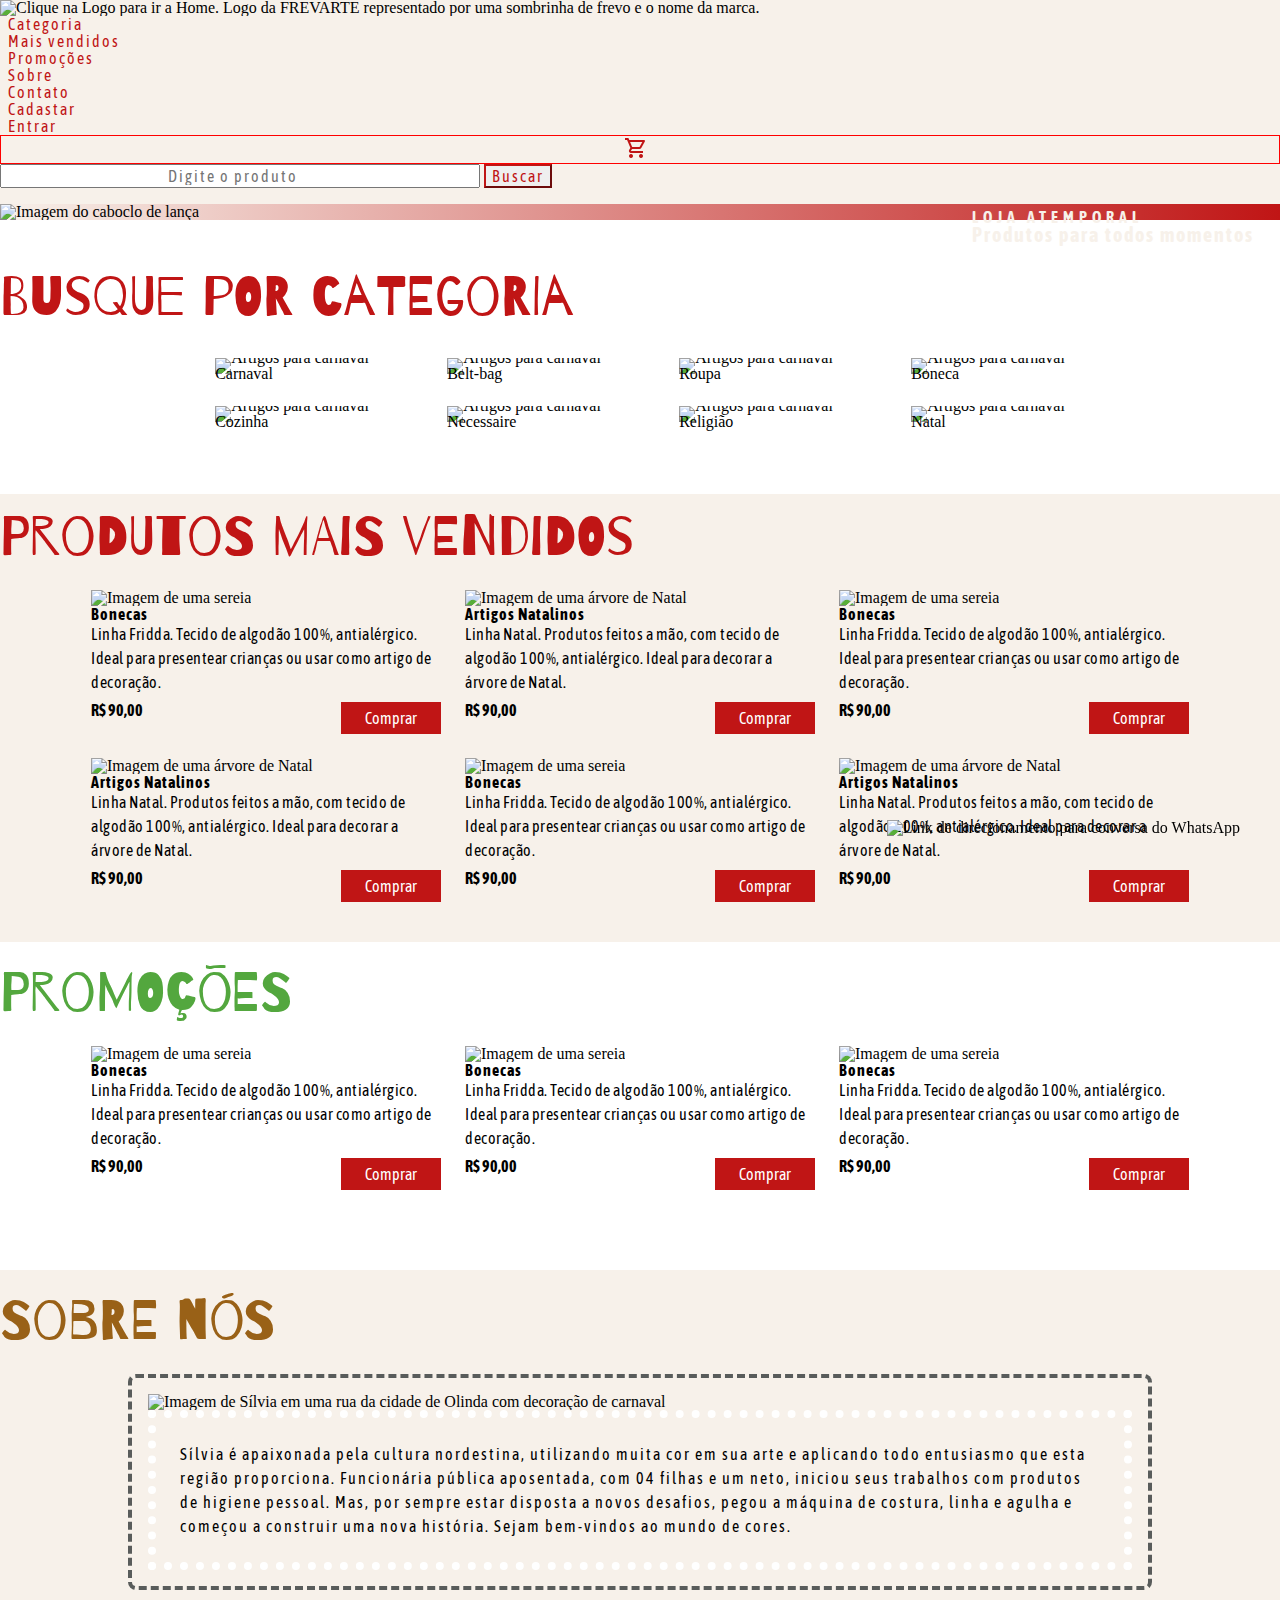
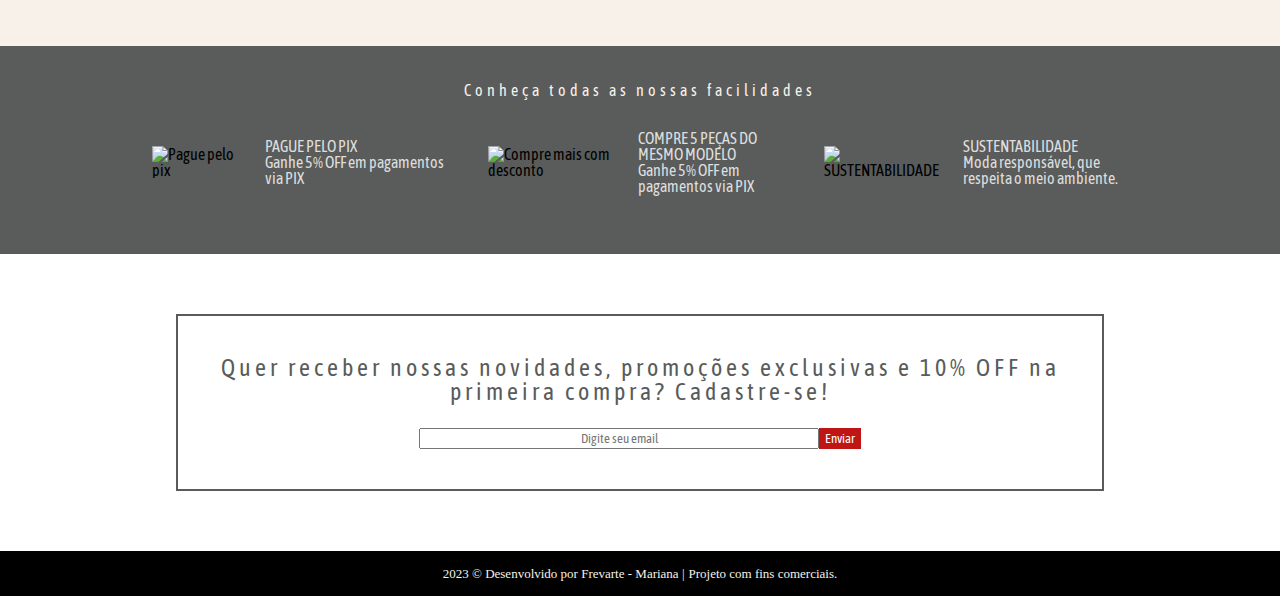
==== commit 69f4a72e: "Inclui o reset.css" ====
--- a/index.html
+++ b/index.html
@@ -15,6 +15,7 @@
         href="https://fonts.googleapis.com/css2?family=Asap+Condensed&family=Barrio&family=Bigshot+One&family=Inter:wght@400;500;700&display=swap"
         rel="stylesheet">
 
+    <link rel="stylesheet" href="/style/reset.css">
     <link rel="stylesheet" href="/style/style.css">
     <link rel="stylesheet" href="/style/contact.css">
     <link rel="stylesheet" href="/style/carousel.css">
@@ -70,12 +71,12 @@
                     </li>
                 </ul>
             </div>
-            <div class="shopping-cart">
-                <a href="#cart" class="shopping-cart__class">
-                    <img class="cart-img" src="./assets/vector/icons8-carrinho-de-compras-24.png"
+            <figure class="shopping-cart">
+                <a href="#cart" class="shopping-cart__btn">
+                    <img class="shopping-cart__img" src="./assets/vector/icons8-carrinho-de-compras-24.png"
                         alt="Carrinho de compras">
                 </a>
-            </div>
+            </figure>
         </nav>
         <div class="search d-flex justify-content-center">
             <form class="d-flex justify-content-center search-mobile" id="form-search__header" role="search">
--- a/style/header.css
+++ b/style/header.css
@@ -52,9 +52,13 @@
   opacity: 0;
 }
 
-.cart-img {
+.shopping-cart {
+  border: 1px solid red;
   text-align: center;
   padding-right: 8px;
+}
+
+.shopping-cart__img {
 }
 
 .search {
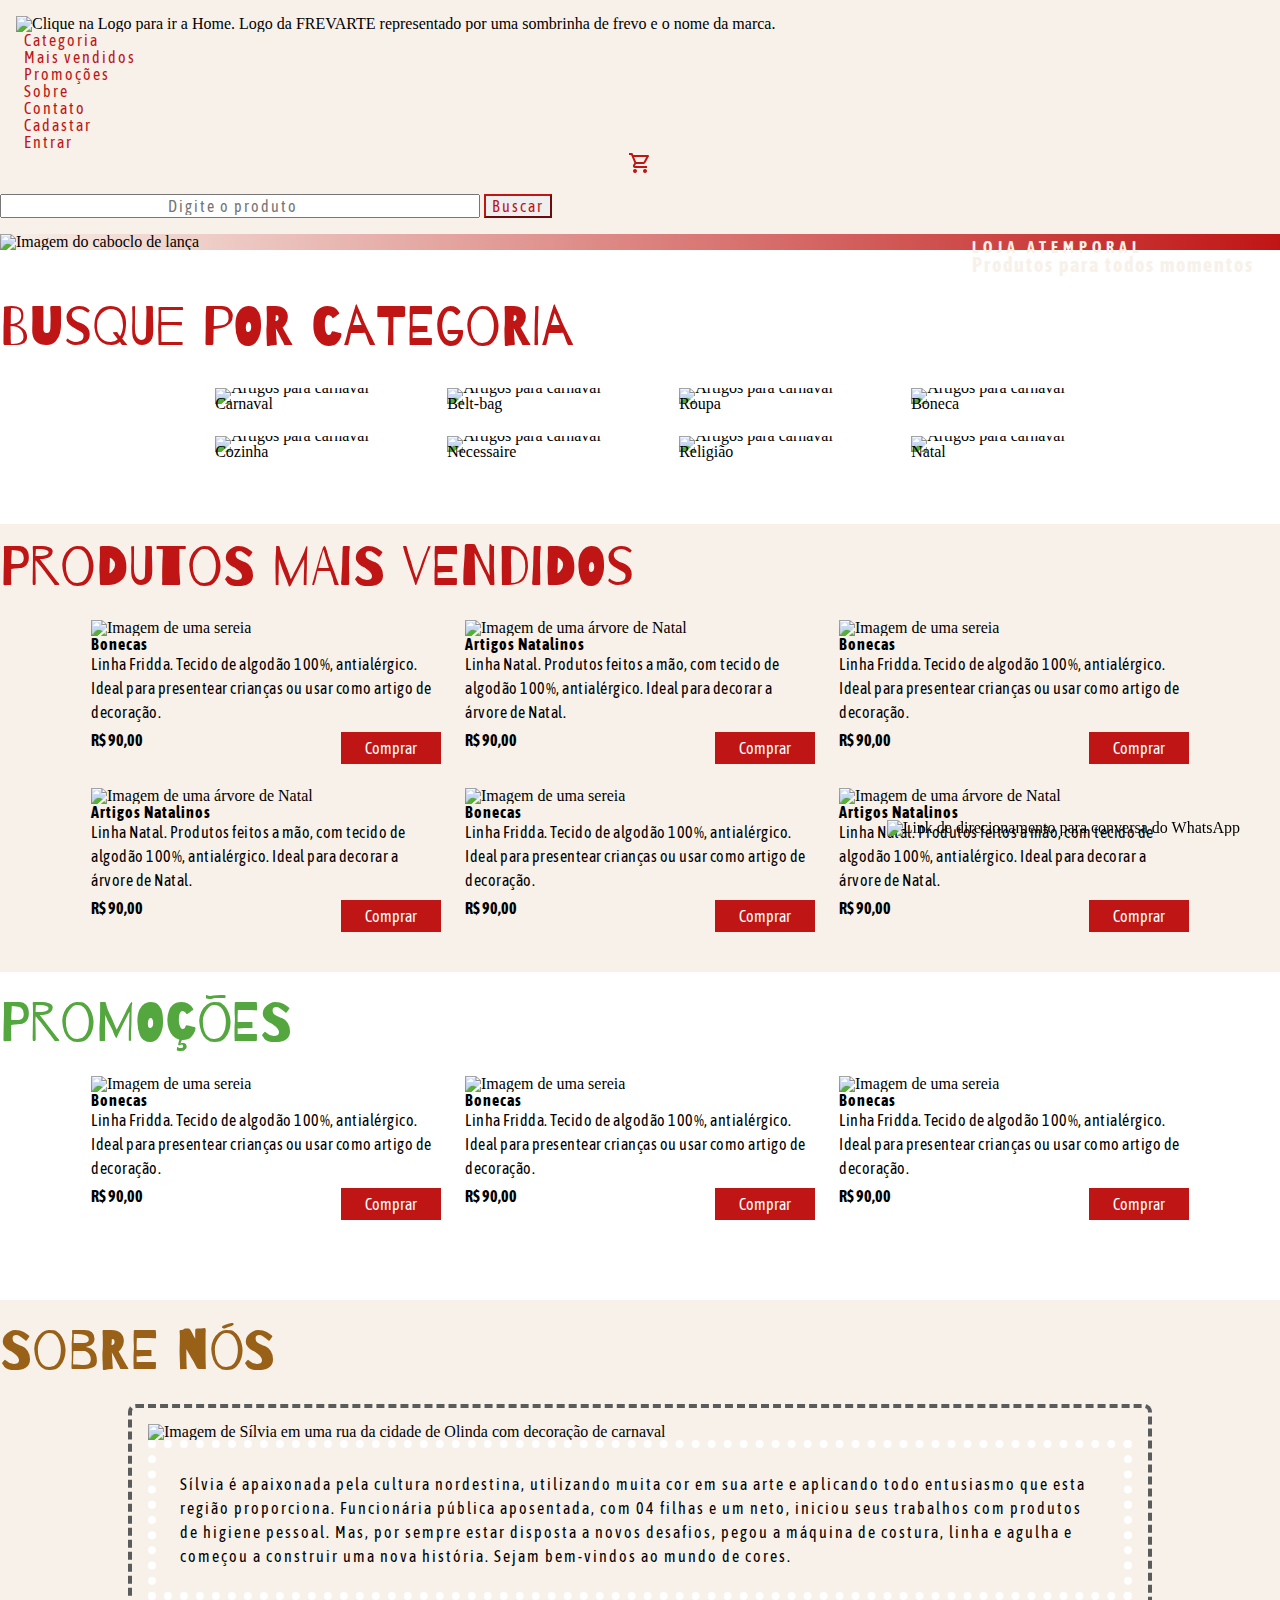
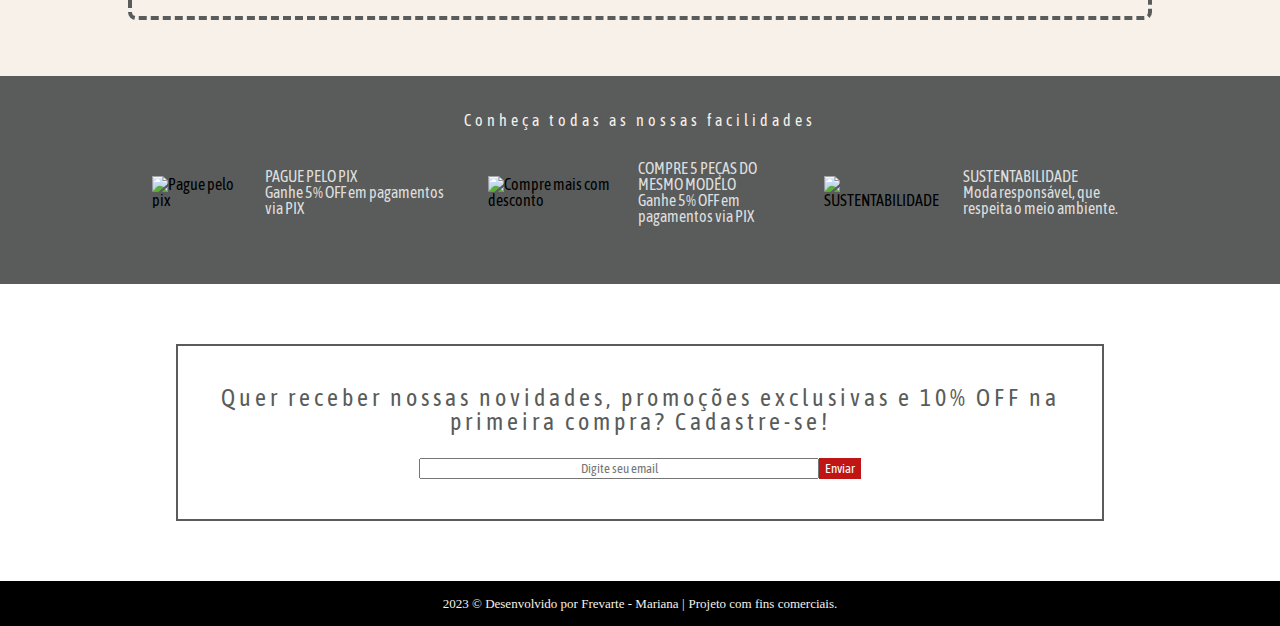
==== commit bd6702fc: "Deixei o index.html fora da pasta html" ====
--- a/index.html
+++ b/index.html
@@ -35,8 +35,8 @@
 <body>
 
     <header class="header" id="header-home">
-        <nav class="navbar navbar-expand-lg">
-            <div class="container-fluid">
+        <nav class="navbar header-navbar navbar-expand-lg">
+            <div class="container-fluid navbar-container">
                 <a class="navbar-brand" href="index.html"><img class="header-logo"
                         src="https://res.cloudinary.com/dnf8oncde/image/upload/v1696682368/frevarte/logo/Logo_xnc7el.png"
                         alt="Clique na Logo para ir a Home. Logo da FREVARTE representado por uma sombrinha de frevo e o nome da marca."></a>
@@ -217,7 +217,7 @@
             <h2 class="text-center category-title">Busque por categoria</h2>
 
             <section class="category-array">
-                <div class="card category-array__card border rounded-2">
+                <div class="card category-array__card border rounded-2" href="./html/carnaval.html">
                     <img class="card-img-top" alt="Artigos para carnaval">
                     <div class="card-body bg-card">
                         <p class=" text-center text-p text-light">Carnaval</p>
--- a/style/header.css
+++ b/style/header.css
@@ -1,6 +1,10 @@
 .header {
   background-color: var(--color-white);
   justify-content: space-around;
+}
+
+.header-navbar {
+  padding: 16px;
 }
 
 .header-mobile {
@@ -9,6 +13,10 @@
 
 .header-logo {
   height: 42px;
+}
+
+.container-fluid {
+  padding: 0;
 }
 
 .list-margin {
@@ -53,12 +61,7 @@
 }
 
 .shopping-cart {
-  border: 1px solid red;
   text-align: center;
-  padding-right: 8px;
-}
-
-.shopping-cart__img {
 }
 
 .search {
